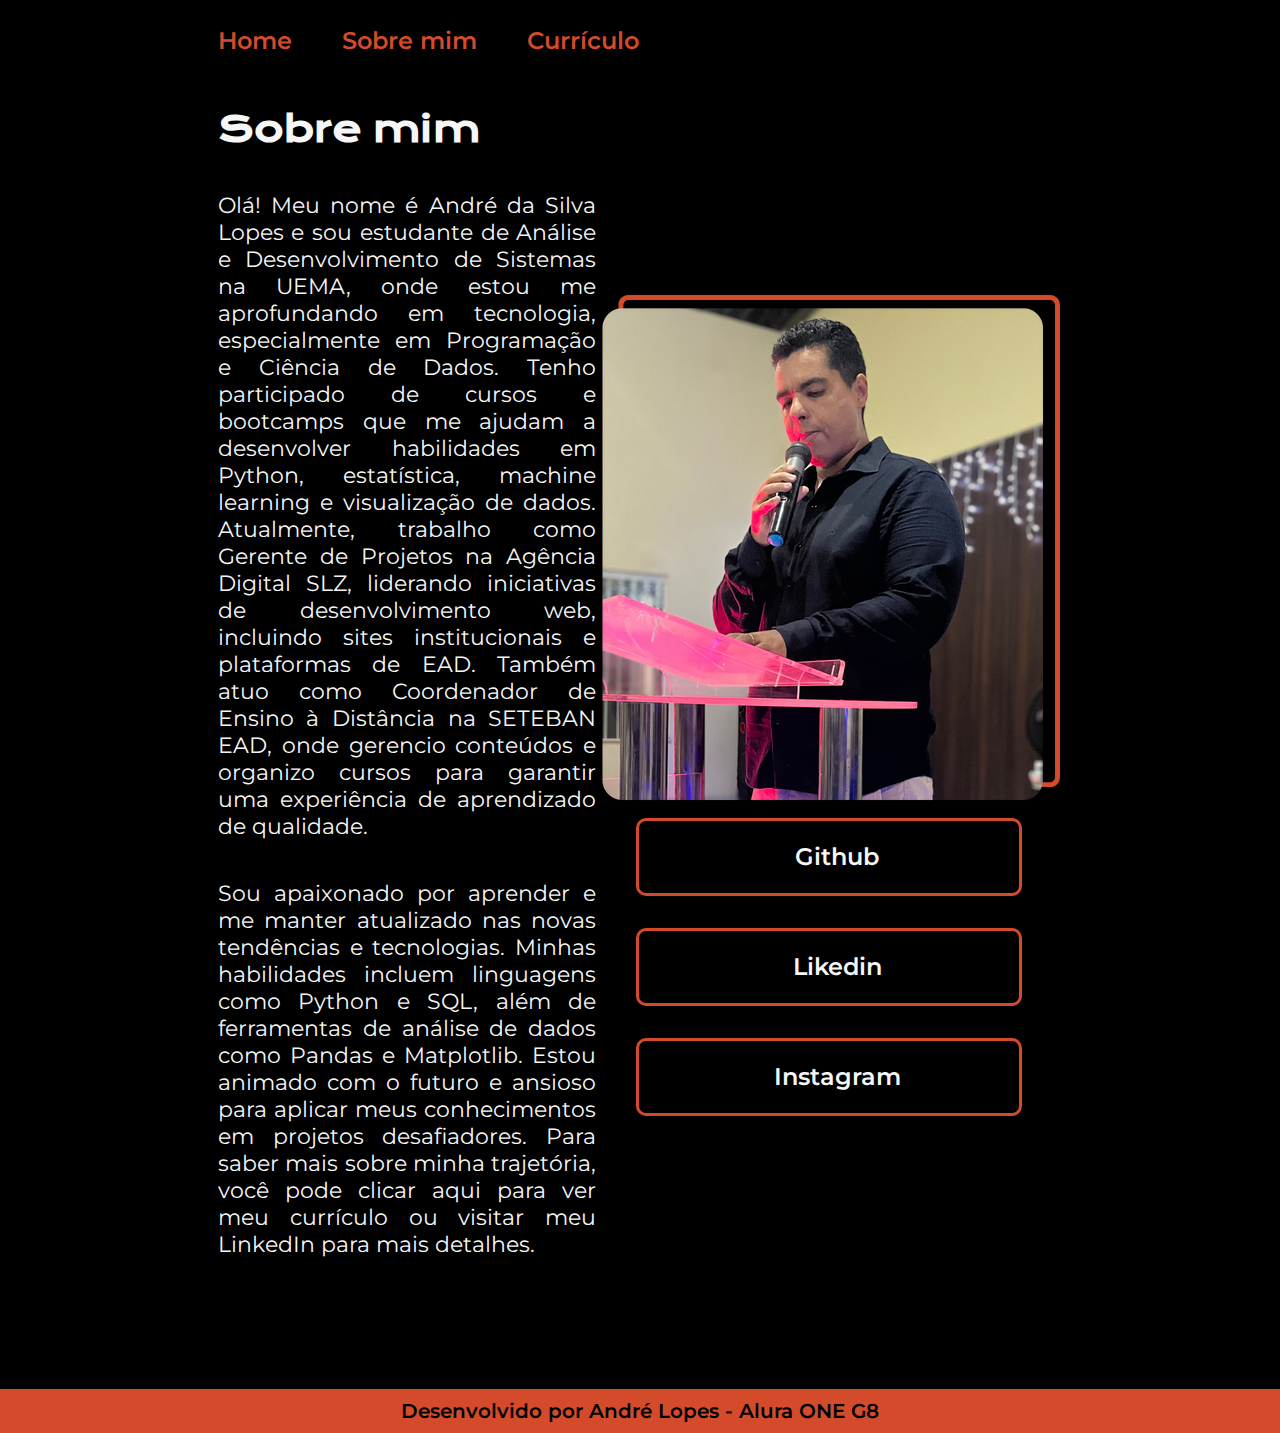
==== about.html @ af4898b1 "update final" ====
<!DOCTYPE html>
<html lang="pt-br">
<head>
    <meta charset="UTF-8">
    <meta name="viewport" content="width=device-width, initial-scale=1.0">
    <title>Currículo - André Lopes</title>
    <link rel="stylesheet" href="./styles/style.css">
</head>
<body>
    <header class="cabecalho">
        <nav class="cabecalho__menu">
            <a class="cabecalho__menu__link" href="index.html">Home</a>
            <a class="cabecalho__menu__link" href="about.html">Sobre mim</a>
            <a class="cabecalho__menu__link" href="curriculo.html">Currículo</a>
        </nav>
    </header>
    
    <main class="apresentacao">
        <section class="apresentacao__conteudo">
            <h1 class="apresentacao__conteudo__titulo">Sobre mim</h1>
                <p class="apresentacao__conteudo__textos">Olá! Meu nome é André da Silva Lopes e sou estudante de Análise e Desenvolvimento de Sistemas na UEMA, onde estou me aprofundando em tecnologia, especialmente em Programação e Ciência de Dados. Tenho participado de cursos e bootcamps que me ajudam a desenvolver habilidades em Python, estatística, machine learning e visualização de dados. Atualmente, trabalho como Gerente de Projetos na Agência Digital SLZ, liderando iniciativas de desenvolvimento web, incluindo sites institucionais e plataformas de EAD. Também atuo como Coordenador de Ensino à Distância na SETEBAN EAD, onde gerencio conteúdos e organizo cursos para garantir uma experiência de aprendizado de qualidade.</p>
                <p class="apresentacao__conteudo__textos">Sou apaixonado por aprender e me manter atualizado nas novas tendências e tecnologias. Minhas habilidades incluem linguagens como Python e SQL, além de ferramentas de análise de dados como Pandas e Matplotlib. Estou animado com o futuro e ansioso para aplicar meus conhecimentos em projetos desafiadores. Para saber mais sobre minha trajetória, você pode clicar aqui para ver meu currículo ou visitar meu LinkedIn para mais detalhes.</p>
            <section class="curriculo__descricao">                
            </section>
        </section>
        <section>
            <img src="./assets/imagem.png" alt="Foto de André Lopes programando" class="sobre__imagem">
            <div class="apresentacao__links">
                <a class="apresentacao__links__link" href="https://github.com/agenciadigitalslz">
                    <i class="fi fi-brands-github"></i>
                    Github
                </a>
                <a class="apresentacao__links__link" href="https://github.com/in/andre7lopes">
                    <i class="fi fi-brands-linkedin"></i>
                    Likedin
                </a>
                <a class="apresentacao__links__link" href="https://instagram.com/agenciadigitalslz">
                    <i class="fi fi-brands-instagram"></i>
                    Instagram
                </a>
            </div> 
        </section> 
    </main>    
    <footer class="rodape">
        <p>Desenvolvido por André Lopes - Alura ONE G8</p>
    </footer>
</body>
</html>
---- styles/style.css ----
@import url('https://fonts.googleapis.com/css2?family=Krona+One&family=Montserrat:wght@400;600&display=swap');
@import url('https://cdn-uicons.flaticon.com/2.6.0/uicons-brands/css/uicons-brands.css');

:root{
    --cor-primaria: #000000;
    --cor-secundaria: #F6F6F6;
    --cor-terciaria: #D34B2B;
    --tamanho-fonte: 10px;
}

*{
    margin: 0;
    padding: 0;
}

body{
    box-sizing: border-box;
    background-color: var(--cor-primaria);
    color: var(--cor-secundaria);
}

.cabecalho{
    padding: 2% 0 0 17%;
}

.cabecalho__menu{
    display: flex;
    gap: 50px;
}

.cabecalho__menu__link{
    font-family: 'Montserrat', sans-serif;
    font-size: 24px;
    font-weight: 600;
    color: var(--cor-terciaria);
    text-decoration: none;
}

.apresentacao{
    padding: 4% 17%;
    display: flex;
    align-items: center;
    justify-content: space-between;
}
.apresentacao__conteudo{
    width: 615px;
    display: flex;
    flex-direction: column;
    gap: 40px;
}

.apresentacao__conteudo__titulo{
    font-size: 36px;
    font-family: 'Krona One', sans-serif;
}

.titulo-destaque{
    color: var(--cor-terciaria);
}

.apresentacao__conteudo__texto{
    font-size: 24px;
    font-family: 'Montserrat', sans-serif;
}

.apresentacao__links{
    display: flex;
    flex-direction: column;
    justify-content: space-between;
    align-items: center;
    gap: 32px;
}

.apresentacao__link__subtitulo{
    font-size: 24px;
    font-family: 'Krona One', sans-serif;
    font-weight: 400;
}

.apresentacao__links__link{
    display: flex;
    justify-content: center;
    gap: 16px;
    border: 3px solid var(--cor-terciaria);
    width: 380px;
    text-align: center;
    border-radius: 10px;
    font-size: 24px;
    font-weight: 600;
    padding: 21.5px 0;
    text-decoration: none;
    color: #f6f6f6;
    font-family: 'Montserrat', sans-serif;
    transition: background-color 0.3s ease, color 0.3s ease, transform 0.3s ease;
}

.apresentacao__links__link:hover{
    background-color: var(--cor-terciaria);
    color: var(--cor-primaria);    
    transform: scale(1.05);
}

.rodape{
    padding: 10px;
    color: var(--cor-primaria);
    background-color: var(--cor-terciaria);
    text-align: center;
    font-family: 'Montserrat', sans-serif;
    font-weight: 600;
    font-size: 24px;
}

/* CURRICULO */
.curriculo {
    padding: 4% 10%;
    font-family: 'Montserrat', sans-serif;
}

.curriculo__imagem{
    margin-top: -500px;
}

.curriculo__info {
    text-align: center;
    margin-bottom: 40px;
}

.curriculo__nome {
    font-size: 25px;
    font-family: 'Krona One', sans-serif;
    color: var(--cor-terciaria);
}

.curriculo__descricao {
    font-size: 20px;
    color: var(--cor-secundaria);
    font-family: 'Montserrat', sans-serif;
    text-align: justify;

}

.curriculo__info a {
    color: var(--cor-terciaria);
    text-decoration: none;
    font-weight: 600;
    font-family: 'Montserrat', sans-serif;
}

.curriculo__info a:hover {
    text-decoration: underline;
}

.curriculo section {
    margin-bottom: 1%;
}

h3 {
    font-size: 28px;
    color: var(--cor-terciaria);
    border-bottom: 2px solid var(--cor-terciaria);
    padding-bottom: 10px;
    margin-bottom: 15px;
    font-family: 'Montserrat', sans-serif;
}

h4 {
    font-size: 25px;
    color: var(--cor-secundaria);
    margin-top: 15px;
    margin-bottom: 10px;
    font-family: 'Montserrat', sans-serif;
}

ul {
    list-style: none;
    padding-left: 0;
    font-family: 'Montserrat', sans-serif;
}

li {
    font-size: 23px;
    margin-bottom: 10px;
    color: var(--cor-secundaria);
    font-family: 'Montserrat', sans-serif;
    margin-top: 15px;
    margin-bottom: 5px;
}

.rodape {
    margin-top: 40px;
    padding: 10px;
    background-color: var(--cor-terciaria);
    color: var(--cor-primaria);
    text-align: center;
    font-size: 20px;
    font-weight: 600;
    font-family: 'Montserrat', sans-serif;
}

.sobre__imagem{
    margin-top: 0x;
}

.apresentacao__conteudo__textos{
    font-size: 22px;
    font-family: 'Montserrat', sans-serif;
    color: var(--cor-secundaria);
    text-align: justify;
}
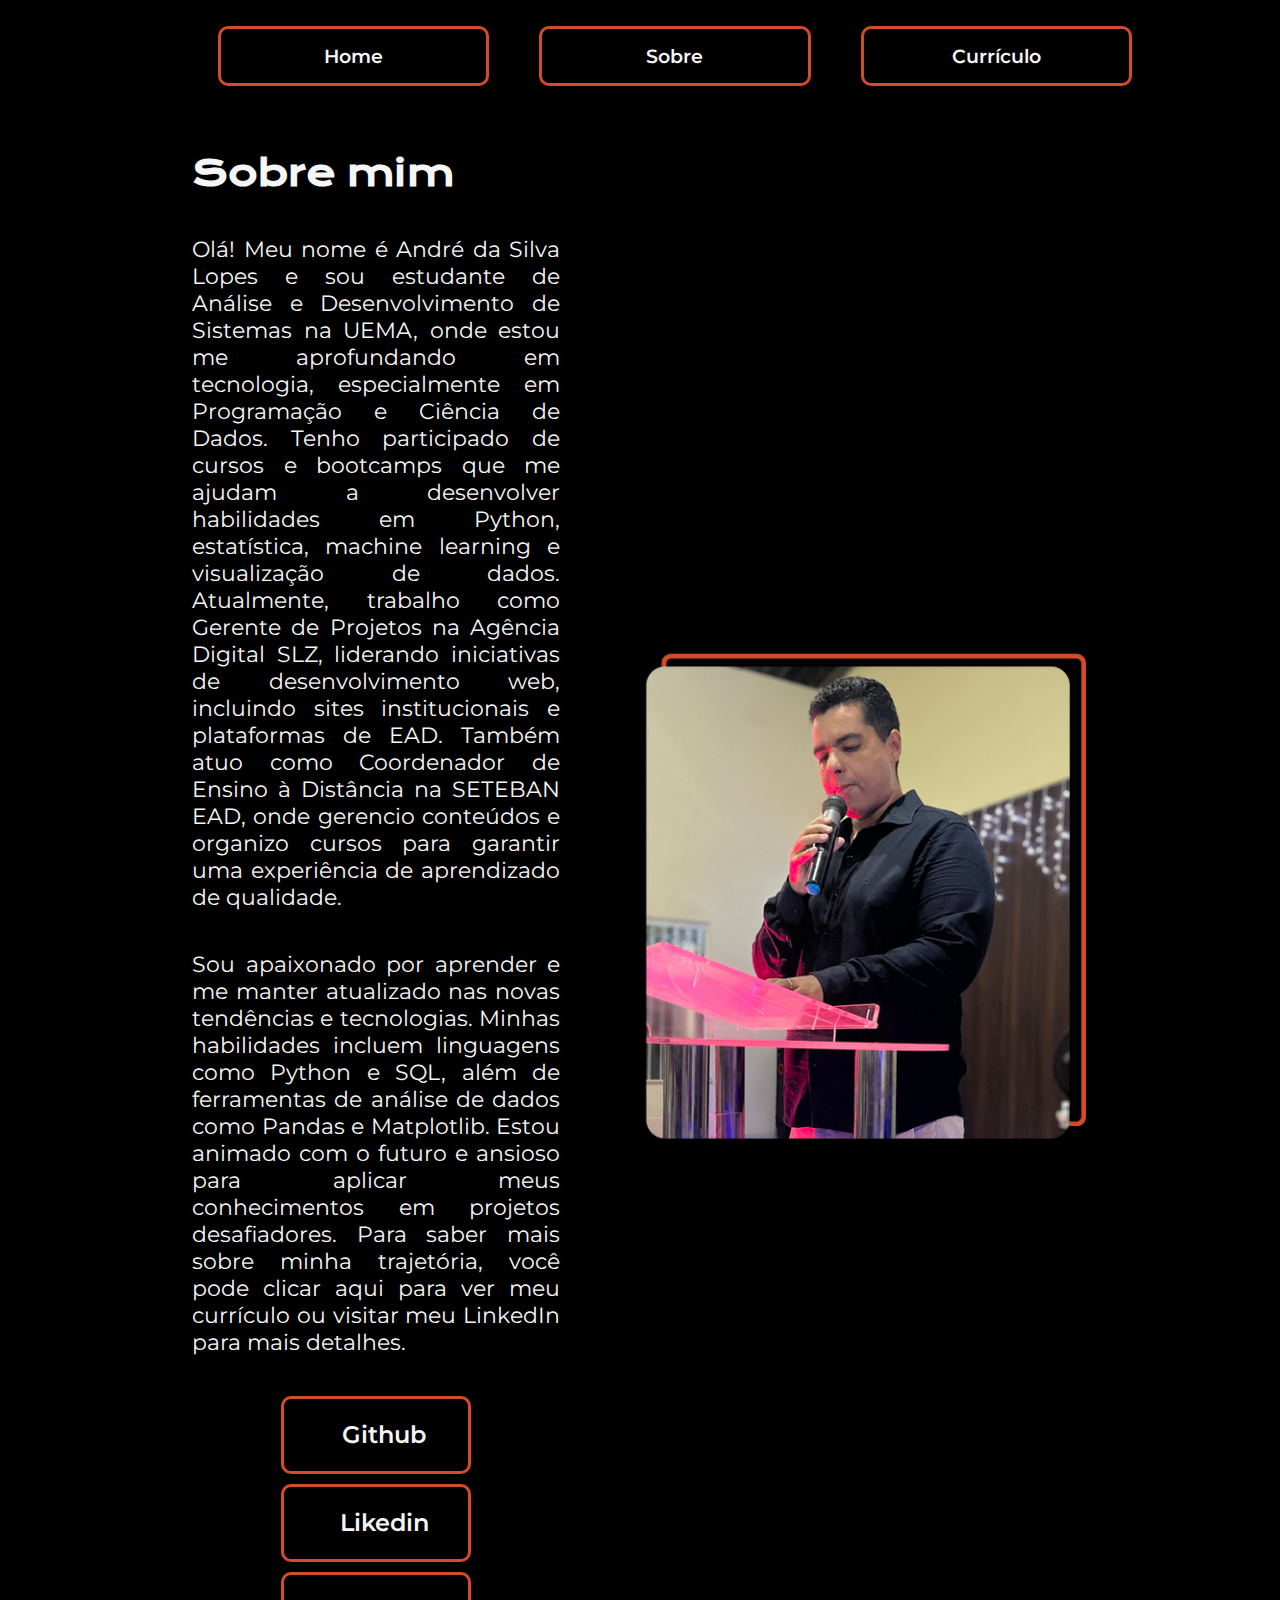
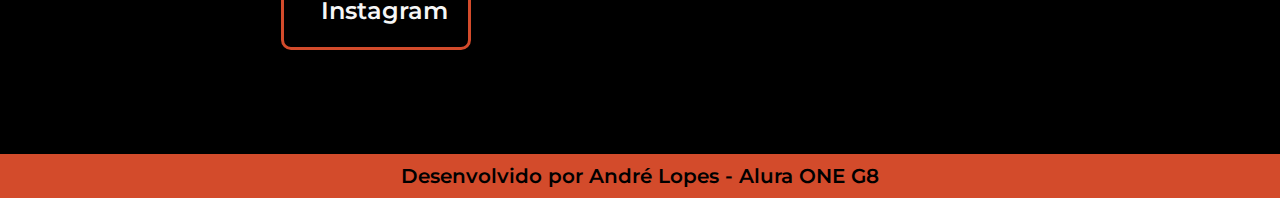
==== commit c1c5c462: "update responsividade" ====
--- a/about.html
+++ b/about.html
@@ -9,37 +9,34 @@
 <body>
     <header class="cabecalho">
         <nav class="cabecalho__menu">
-            <a class="cabecalho__menu__link" href="index.html">Home</a>
-            <a class="cabecalho__menu__link" href="about.html">Sobre mim</a>
-            <a class="cabecalho__menu__link" href="curriculo.html">Currículo</a>
+            <a class="cabecalho__menu__link apresentacao__links__navegacao2" href="index.html">Home</a>
+            <a class="cabecalho__menu__link apresentacao__links__navegacao2" href="about.html">Sobre</a>
+            <a class="cabecalho__menu__link apresentacao__links__navegacao2" href="curriculo.html">Currículo</a>
         </nav>
     </header>
-    
     <main class="apresentacao">
         <section class="apresentacao__conteudo">
             <h1 class="apresentacao__conteudo__titulo">Sobre mim</h1>
-                <p class="apresentacao__conteudo__textos">Olá! Meu nome é André da Silva Lopes e sou estudante de Análise e Desenvolvimento de Sistemas na UEMA, onde estou me aprofundando em tecnologia, especialmente em Programação e Ciência de Dados. Tenho participado de cursos e bootcamps que me ajudam a desenvolver habilidades em Python, estatística, machine learning e visualização de dados. Atualmente, trabalho como Gerente de Projetos na Agência Digital SLZ, liderando iniciativas de desenvolvimento web, incluindo sites institucionais e plataformas de EAD. Também atuo como Coordenador de Ensino à Distância na SETEBAN EAD, onde gerencio conteúdos e organizo cursos para garantir uma experiência de aprendizado de qualidade.</p>
-                <p class="apresentacao__conteudo__textos">Sou apaixonado por aprender e me manter atualizado nas novas tendências e tecnologias. Minhas habilidades incluem linguagens como Python e SQL, além de ferramentas de análise de dados como Pandas e Matplotlib. Estou animado com o futuro e ansioso para aplicar meus conhecimentos em projetos desafiadores. Para saber mais sobre minha trajetória, você pode clicar aqui para ver meu currículo ou visitar meu LinkedIn para mais detalhes.</p>
-            <section class="curriculo__descricao">                
-            </section>
+            <p class="apresentacao__conteudo__textos">Olá! Meu nome é André da Silva Lopes e sou estudante de Análise e Desenvolvimento de Sistemas na UEMA, onde estou me aprofundando em tecnologia, especialmente em Programação e Ciência de Dados. Tenho participado de cursos e bootcamps que me ajudam a desenvolver habilidades em Python, estatística, machine learning e visualização de dados. Atualmente, trabalho como Gerente de Projetos na Agência Digital SLZ, liderando iniciativas de desenvolvimento web, incluindo sites institucionais e plataformas de EAD. Também atuo como Coordenador de Ensino à Distância na SETEBAN EAD, onde gerencio conteúdos e organizo cursos para garantir uma experiência de aprendizado de qualidade.
+            </p>
+            <p class="apresentacao__conteudo__textos">
+                Sou apaixonado por aprender e me manter atualizado nas novas tendências e tecnologias. Minhas habilidades incluem linguagens como Python e SQL, além de ferramentas de análise de dados como Pandas e Matplotlib. Estou animado com o futuro e ansioso para aplicar meus conhecimentos em projetos desafiadores. Para saber mais sobre minha trajetória, você pode clicar aqui para ver meu currículo ou visitar meu LinkedIn para mais detalhes.</p>
+                <div class="apresentacao__links">
+                    <a class="apresentacao__links__navegacao" href="https://github.com/agenciadigitalslz">
+                        <i class="fi fi-brands-github"></i>
+                        Github
+                    </a>
+                    <a class="apresentacao__links__navegacao" href="https://github.com/in/andre7lopes">
+                        <i class="fi fi-brands-linkedin"></i>
+                        Likedin
+                    </a>
+                    <a class="apresentacao__links__navegacao" href="https://instagram.com/agenciadigitalslz">
+                        <i class="fi fi-brands-instagram"></i>
+                        Instagram
+                    </a>
+                </div> 
         </section>
-        <section>
-            <img src="./assets/imagem.png" alt="Foto de André Lopes programando" class="sobre__imagem">
-            <div class="apresentacao__links">
-                <a class="apresentacao__links__link" href="https://github.com/agenciadigitalslz">
-                    <i class="fi fi-brands-github"></i>
-                    Github
-                </a>
-                <a class="apresentacao__links__link" href="https://github.com/in/andre7lopes">
-                    <i class="fi fi-brands-linkedin"></i>
-                    Likedin
-                </a>
-                <a class="apresentacao__links__link" href="https://instagram.com/agenciadigitalslz">
-                    <i class="fi fi-brands-instagram"></i>
-                    Instagram
-                </a>
-            </div> 
-        </section> 
+        <img class="apresentacao__imagem" src="./assets/imagem.png" alt="Image de Andre">
     </main>    
     <footer class="rodape">
         <p>Desenvolvido por André Lopes - Alura ONE G8</p>
--- a/styles/style.css
+++ b/styles/style.css
@@ -30,27 +30,28 @@
 
 .cabecalho__menu__link{
     font-family: 'Montserrat', sans-serif;
-    font-size: 24px;
+    font-size: 1.5rem;
     font-weight: 600;
     color: var(--cor-terciaria);
     text-decoration: none;
 }
 
 .apresentacao{
-    padding: 4% 17%;
+    padding: 5% 15%;
     display: flex;
     align-items: center;
     justify-content: space-between;
+    gap: 80px;
 }
 .apresentacao__conteudo{
-    width: 615px;
+    width: 50%;
     display: flex;
     flex-direction: column;
     gap: 40px;
 }
 
 .apresentacao__conteudo__titulo{
-    font-size: 36px;
+    font-size: 2.25rem;
     font-family: 'Krona One', sans-serif;
 }
 
@@ -59,7 +60,7 @@
 }
 
 .apresentacao__conteudo__texto{
-    font-size: 24px;
+    font-size: 1.5rem;
     font-family: 'Montserrat', sans-serif;
 }
 
@@ -68,36 +69,63 @@
     flex-direction: column;
     justify-content: space-between;
     align-items: center;
-    gap: 32px;
+    gap: 10px;
 }
 
 .apresentacao__link__subtitulo{
-    font-size: 24px;
+    font-size: 1.5rem;
     font-family: 'Krona One', sans-serif;
     font-weight: 400;
 }
 
-.apresentacao__links__link{
+.apresentacao__links__navegacao{
     display: flex;
     justify-content: center;
     gap: 16px;
     border: 3px solid var(--cor-terciaria);
-    width: 380px;
+    width: 50%;
     text-align: center;
     border-radius: 10px;
-    font-size: 24px;
+    font-size: 1.5rem;
     font-weight: 600;
     padding: 21.5px 0;
     text-decoration: none;
-    color: #f6f6f6;
+    color: var(--cor-secundaria);
     font-family: 'Montserrat', sans-serif;
     transition: background-color 0.3s ease, color 0.3s ease, transform 0.3s ease;
 }
 
-.apresentacao__links__link:hover{
+.apresentacao__links__navegacao2{
+    display: flex;
+    justify-content: center;
+    gap: 0px;
+    border: 3px solid var(--cor-terciaria);
+    width: 25%;
+    text-align: center;
+    border-radius: 10px;
+    font-size: 1.2rem;
+    font-weight: 600;
+    padding: 15px 0;
+    text-decoration: none;
+    color: var(--cor-secundaria);
+    font-family: 'Montserrat', sans-serif;
+    transition: background-color 0.3s ease, color 0.3s ease, transform 0.3s ease;
+}
+
+.apresentacao__links__navegacao:hover{
     background-color: var(--cor-terciaria);
     color: var(--cor-primaria);    
     transform: scale(1.05);
+}
+
+.apresentacao__links__navegacao2:hover{
+    background-color: var(--cor-terciaria);
+    color: var(--cor-primaria);    
+    transform: scale(1.05);
+}
+
+.apresentacao__imagem{
+    width: 50%;
 }
 
 .rodape{
@@ -107,7 +135,7 @@
     text-align: center;
     font-family: 'Montserrat', sans-serif;
     font-weight: 600;
-    font-size: 24px;
+    font-size: 1.5rem;
 }
 
 /* CURRICULO */
@@ -116,10 +144,6 @@
     font-family: 'Montserrat', sans-serif;
 }
 
-.curriculo__imagem{
-    margin-top: -500px;
-}
-
 .curriculo__info {
     text-align: center;
     margin-bottom: 40px;
@@ -136,7 +160,6 @@
     color: var(--cor-secundaria);
     font-family: 'Montserrat', sans-serif;
     text-align: justify;
-
 }
 
 .curriculo__info a {
@@ -206,4 +229,47 @@
     font-family: 'Montserrat', sans-serif;
     color: var(--cor-secundaria);
     text-align: justify;
+}
+
+@media (max-width: 1200px){
+    .cabecalho{
+        padding: 7%;
+    }
+
+    .cabecalho__menu{
+        justify-content: center;
+    }
+
+    .apresentacao{
+        flex-direction: column-reverse;
+        padding: 5%;
+    }
+
+    .apresentacao__conteudo{
+        width: auto;
+    }
+
+}
+
+@media (max-width: 900px){
+.apresentacao__imagem{
+    width: 80%;
+}
+
+.apresentacao__links__navegacao2{
+    display: flex;
+    justify-content: center;
+    gap: 10px;
+    border: 3px solid var(--cor-terciaria);
+    width: 30%;
+    text-align: center;
+    border-radius: 10px;
+    font-size: 1.2rem;
+    font-weight: 600;
+    padding: 5% 5% 5% 5%;
+    text-decoration: none;
+    color: var(--cor-secundaria);
+    font-family: 'Montserrat', sans-serif;
+    transition: background-color 0.3s ease, color 0.3s ease, transform 0.3s ease;
+}
 }